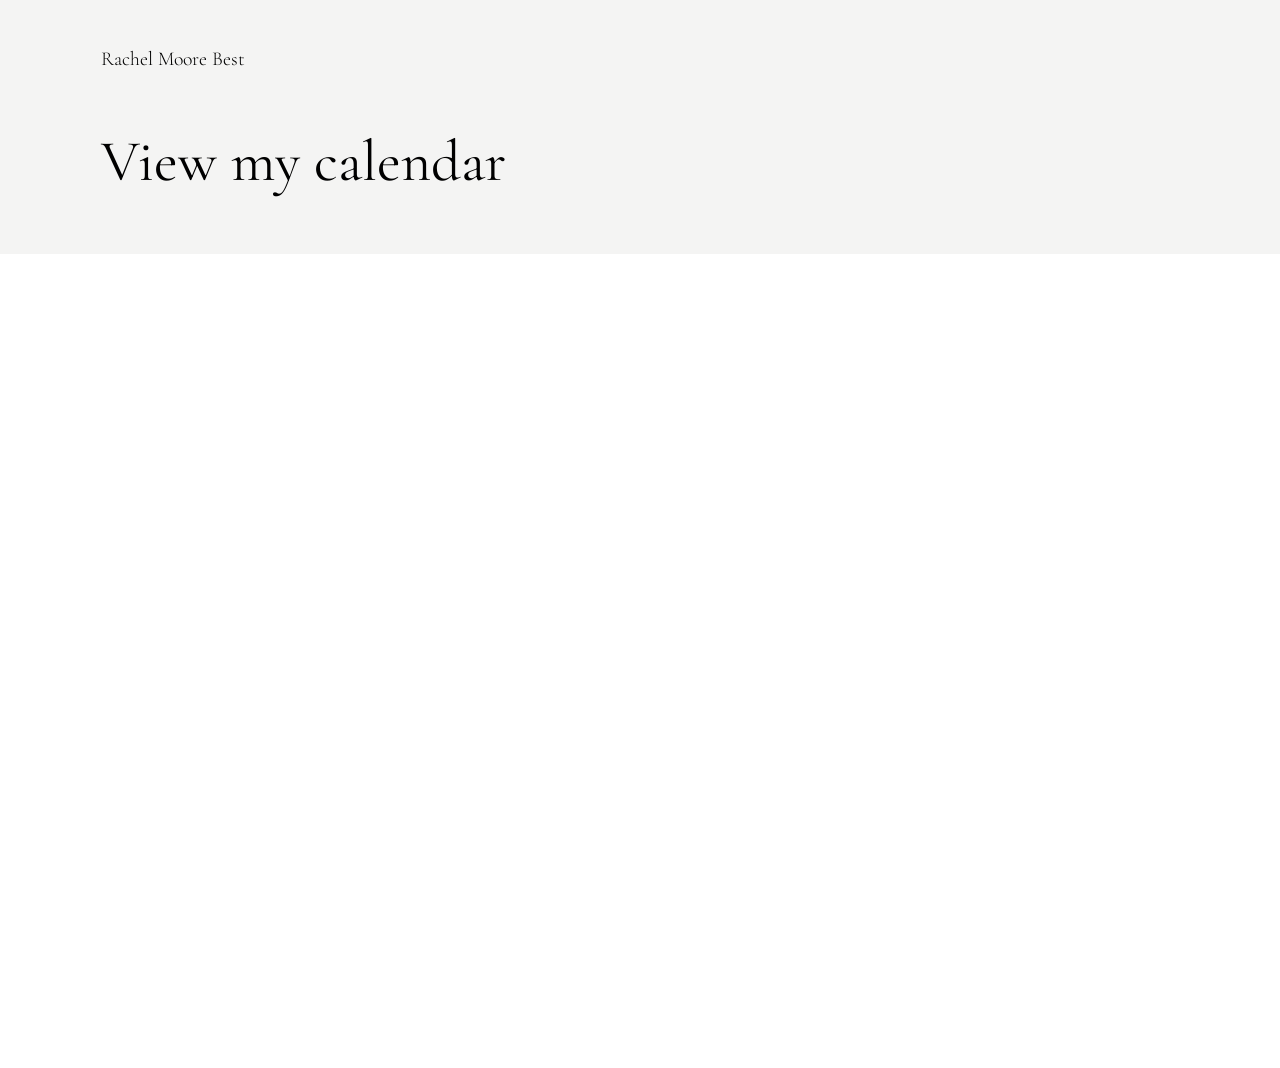
==== calendar/index.html @ 6b376840 "Add /calendar page with public free/busy Google Calendar Co-Authored-By: Claude Opus 5.5 <noreply@an" ====
<!doctype html>
<html lang="en">
<head>
  <meta charset="utf-8">
  <meta name="viewport" content="width=device-width, initial-scale=1">
  <title>View My Calendar | Rachel Moore Best</title>
  <meta property="og:site_name" content="Rachel Moore Best">
  <meta property="og:title" content="View My Calendar | Rachel Moore Best">
  <link rel="canonical" href="https://www.rachelmoorebest.com/calendar/">
  <link rel="icon" href="../assets/favicon.svg" type="image/svg+xml">
  <link rel="preconnect" href="https://fonts.googleapis.com">
  <link rel="preconnect" href="https://fonts.gstatic.com" crossorigin>
  <link href="https://fonts.googleapis.com/css2?family=Cormorant+Garamond:ital,wght@0,400;0,500;1,400&family=Jost:wght@300&display=swap" rel="stylesheet">
  <link rel="stylesheet" href="../styles.css">
</head>
<body>

<main>
  <section class="section section--page-title">
    <div class="grid">
      <a class="home-link" href="../">Rachel Moore Best</a>
      <h1 class="page-title">View my calendar</h1>
    </div>
  </section>

  <section class="section section--calendar">
    <div class="grid">
      <!-- Public view of rmb@rachelmoorebest.com. Google shares it as free/busy only,
           so visitors see "Busy" blocks, never event details. -->
      <iframe class="calendar-embed" id="calendar-embed" title="Rachel Moore Best's calendar (free/busy)"
              src="https://calendar.google.com/calendar/embed?wkst=1&ctz=America%2FNew_York&showPrint=0&showCalendars=0&mode=WEEK&src=cm1iQHJhY2hlbG1vb3JlYmVzdC5jb20&color=%23039be5"></iframe>
    </div>
  </section>
</main>

<script>
  // A week grid is too cramped on phones; show the list (agenda) view there instead.
  if (window.matchMedia('(max-width: 767px)').matches) {
    var cal = document.getElementById('calendar-embed');
    cal.src = cal.src.replace('mode=WEEK', 'mode=AGENDA');
  }
</script>
</body>
</html>
---- styles.css ----
/* Faithful rebuild of the Squarespace site (template 7.1, Fluid Engine).
   Measurements come from the live page. Squarespace's fonts are Adobe Fonts
   (Orpheus Pro for headings, Interface for text); the free stand-ins below are
   Cormorant Garamond and Jost. See README to swap in the real fonts. */
:root {
  --band: #f4f4f3;
  --white: #ffffff;
  --ink: #000000;

  --heading: "orpheus-pro", "Cormorant Garamond", Georgia, serif;
  --text: "interface", "Jost", -apple-system, "Helvetica Neue", Arial, sans-serif;

  /* Squarespace 7.1 grid: 24 columns, 11px gaps, 4vw gutters, 1500px max. */
  --max: 1500px;
  --gap: 11px;
  --gutter: 4vw;
  --cols: 24;

  /* Squarespace type scale: size = (value - 1) * unit + 12px, unit = 1.2vw. */
  --unit: min(1.2vw, 18px);
}

* { box-sizing: border-box; }
html { -webkit-text-size-adjust: 100%; }
body {
  margin: 0;
  background: var(--white);
  color: var(--ink);
  font-family: var(--text);
  font-weight: 300;
  font-size: calc(.2 * var(--unit) + 12px);
  line-height: 1.6;
  -webkit-font-smoothing: antialiased;
}
img { display: block; max-width: 100%; }
h1, h2, h3 { font-family: var(--heading); font-weight: 400; margin: 0; }
h1 { font-size: calc(3 * var(--unit) + 12px); line-height: 1.232; }
h2 { font-size: calc(1.8 * var(--unit) + 12px); line-height: 1.2992; }
h3 { font-size: calc(1.2 * var(--unit) + 12px); line-height: 1.3328; }
p { margin: 0; }

/* Layout */
.grid {
  display: grid;
  column-gap: var(--gap);
  grid-template-columns:
    minmax(calc(var(--gutter) - var(--gap)), 1fr)
    repeat(var(--cols), minmax(0, calc((var(--max) - var(--gap) * (var(--cols) - 1)) / var(--cols))))
    minmax(calc(var(--gutter) - var(--gap)), 1fr);
}
.section--intro, .section--contact { background: var(--band); }
.section--bio { background: var(--white); }

/* Fills the window height, headline centered; grows if the window is shorter than the text. */
.section--intro {
  display: flex;
  flex-direction: column;
  justify-content: center;
  min-height: 100vh;
  min-height: 100svh;
  padding: 6vw 0;
}
.intro { grid-column: 3 / 23; }
.highlight {
  background: linear-gradient(transparent 8%, var(--white) 8%, var(--white) 88%, transparent 88%);
  padding-left: .13em;
  margin-left: -.13em;
  -webkit-box-decoration-break: clone;
  box-decoration-break: clone;
}

.section--bio { padding: 9.4vw 0 9.2vw; }
/* Text spans columns 3-24; the photo floats right over the last 8, so the
   bio wraps beside it and then runs full width underneath. */
.bio-text { grid-column: 3 / 25; display: flow-root; }
.bio-text h3 { margin-bottom: 24px; }
.bio-text p {
  font-size: calc(.5 * var(--unit) + 12px);
  line-height: 1.6;
  margin-bottom: 12px;
}
.bio-text p:last-child { margin-bottom: 0; }
.bio-photo {
  float: right;
  width: calc((100% - 21 * var(--gap)) * 8 / 22 + 7 * var(--gap));
  margin: 0 0 24px calc((100% - 21 * var(--gap)) / 22 + 2 * var(--gap));
  aspect-ratio: 407 / 631;
  height: auto;
  object-fit: cover;
}

.section--contact { padding: 3.3vw 0 5.9vw; }
/* Heading lines up with the bio text; form ends in line with the photo. */
.contact-heading { grid-column: 3 / 12; grid-row: 1; align-self: start; }

/* Form: a raised white card with pale filled fields; a black underline marks the active field. */
.contact-form {
  grid-column: 13 / 25;
  grid-row: 1;
  background: var(--white);
  padding: 40px 44px 44px;
  box-shadow: 0 1px 2px rgba(0,0,0,.04), 0 18px 40px -20px rgba(0,0,0,.18);
}
.field { display: block; margin-bottom: 24px; }
.field .title {
  display: block;
  padding-bottom: 6px;
  font-size: 11px;
  letter-spacing: .14em;
  text-transform: uppercase;
  opacity: .7;
}
.name-row { display: grid; grid-template-columns: 1fr 1fr; gap: 16px; }
.contact-form input,
.contact-form textarea {
  display: block;
  width: 100%;
  height: 50px;
  margin: 0;
  padding: 12px 16px;
  border: 0;
  border-radius: 0;
  background: var(--band);
  box-shadow: inset 0 -1px 0 transparent;
  color: var(--ink);
  font: inherit;
  transition: background .2s, box-shadow .2s;
}
.contact-form textarea { height: 140px; resize: vertical; }
.contact-form input:hover, .contact-form textarea:hover { background: #efefed; }
.contact-form input:focus, .contact-form textarea:focus {
  outline: 0;
  background: #efefed;
  box-shadow: inset 0 -2px 0 var(--ink);
}
.contact-form button {
  appearance: none;
  width: 100%;
  margin-top: 8px;
  border: 0;
  border-radius: 0;
  background: var(--ink);
  color: var(--white);
  font-family: var(--heading);
  font-style: italic;
  font-weight: 400;
  font-size: 20px;
  letter-spacing: .01em;
  line-height: 1.2;
  padding: 14px 24px 15px;
  cursor: pointer;
  transition: background .2s;
}
.contact-form button:hover { background: #333; }
.contact-form button:focus-visible { outline: 2px solid var(--ink); outline-offset: 3px; }
.contact-form button:disabled { opacity: .5; cursor: default; }
.form-status:not(:empty) { margin: 20px 0 0; }

/* Calendar page */
.section--page-title { background: var(--band); padding: 3.4vw 0 4.4vw; }
.home-link {
  grid-column: 3 / 25;
  margin-bottom: 4vw;
  font-family: var(--heading);
  font-size: calc(.5 * var(--unit) + 12px);
  color: inherit;
  text-decoration: none;
}
.home-link:hover { text-decoration: underline; text-underline-offset: 3px; text-decoration-thickness: 1px; }
.page-title { grid-column: 3 / 25; }
.section--calendar { padding: 4.4vw 0 9.2vw; }
.calendar-embed { grid-column: 3 / 25; display: block; width: 100%; height: 640px; border: 0; }

/* Squarespace switches to an 8-column stacked layout below 768px. */
@media (max-width: 767px) {
  :root {
    --cols: 8;
    --gutter: 6vw;
    --unit: calc(.012 * min(100vh, 900px));
  }
  .section--intro { padding: 12vw 0; }
  .intro { grid-column: 2 / 10; }

  .section--bio { padding: 14vw 0; }
  .bio-text { grid-column: 2 / 10; }
  .bio-photo { float: none; width: 100%; margin: 0 0 11vw; }

  .section--contact { padding: 10vw 0 14vw; }
  .contact-heading { grid-column: 2 / 10; grid-row: 1; margin-bottom: 8vw; }
  .contact-form { grid-column: 2 / 10; grid-row: 2; padding: 28px 22px 30px; }

  .section--page-title { padding: 8vw 0 10vw; }
  .home-link { grid-column: 2 / 10; margin-bottom: 10vw; }
  .page-title { grid-column: 2 / 10; }
  .section--calendar { padding: 8vw 0 14vw; }
  .calendar-embed { grid-column: 2 / 10; height: 560px; }
}
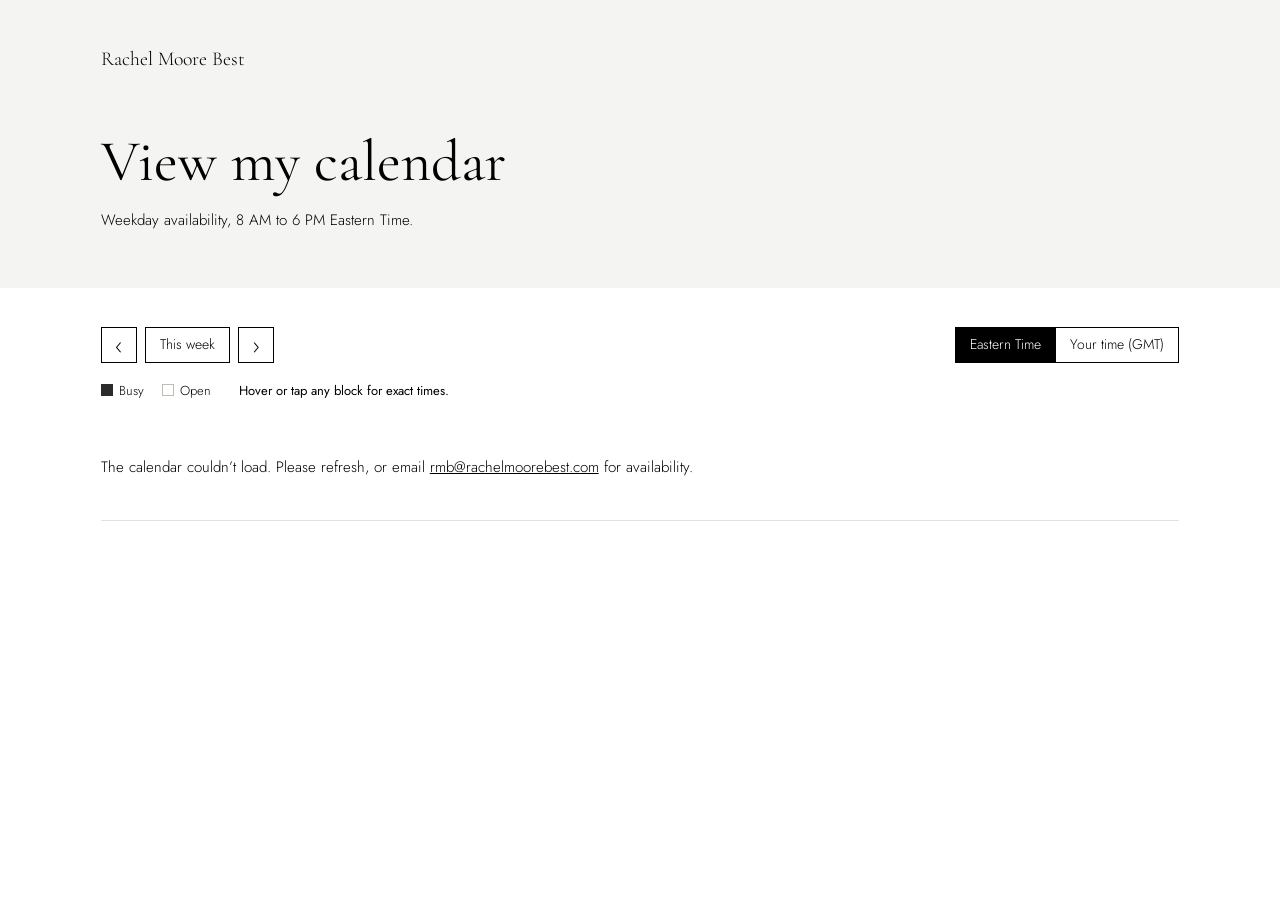
==== commit 258269d4: "Replace calendar embed with weekday availability grid refreshed every 15 minutes Co-Authored-By: Cla" ====
--- a/calendar/index.html
+++ b/calendar/index.html
@@ -4,13 +4,14 @@
   <meta charset="utf-8">
   <meta name="viewport" content="width=device-width, initial-scale=1">
   <title>View My Calendar | Rachel Moore Best</title>
+  <meta name="description" content="Rachel Moore Best's weekday availability, for scheduling.">
   <meta property="og:site_name" content="Rachel Moore Best">
   <meta property="og:title" content="View My Calendar | Rachel Moore Best">
   <link rel="canonical" href="https://www.rachelmoorebest.com/calendar/">
   <link rel="icon" href="../assets/favicon.svg" type="image/svg+xml">
   <link rel="preconnect" href="https://fonts.googleapis.com">
   <link rel="preconnect" href="https://fonts.gstatic.com" crossorigin>
-  <link href="https://fonts.googleapis.com/css2?family=Cormorant+Garamond:ital,wght@0,400;0,500;1,400&family=Jost:wght@300&display=swap" rel="stylesheet">
+  <link href="https://fonts.googleapis.com/css2?family=Cormorant+Garamond:ital,wght@0,400;0,500;1,400&family=Jost:wght@300;400&display=swap" rel="stylesheet">
   <link rel="stylesheet" href="../styles.css">
 </head>
 <body>
@@ -20,25 +21,39 @@
     <div class="grid">
       <a class="home-link" href="../">Rachel Moore Best</a>
       <h1 class="page-title">View my calendar</h1>
+      <p class="page-lede">Weekday availability, 8&nbsp;AM to 6&nbsp;PM Eastern Time.</p>
     </div>
   </section>
 
   <section class="section section--calendar">
     <div class="grid">
-      <!-- Public view of rmb@rachelmoorebest.com. Google shares it as free/busy only,
-           so visitors see "Busy" blocks, never event details. -->
-      <iframe class="calendar-embed" id="calendar-embed" title="Rachel Moore Best's calendar (free/busy)"
-              src="https://calendar.google.com/calendar/embed?wkst=1&ctz=America%2FNew_York&showPrint=0&showCalendars=0&mode=WEEK&src=cm1iQHJhY2hlbG1vb3JlYmVzdC5jb20&color=%23039be5"></iframe>
+      <!-- Built by calendar.js from busy.json, which GitHub Actions refreshes from
+           Rachel's free/busy Google Calendar every 15 minutes. -->
+      <div class="availability" id="availability">
+        <div class="cal-toolbar">
+          <div class="cal-nav">
+            <button type="button" class="cal-btn" data-step="-1" aria-label="Previous week">&#8249;</button>
+            <button type="button" class="cal-btn" data-step="0">This week</button>
+            <button type="button" class="cal-btn" data-step="1" aria-label="Next week">&#8250;</button>
+            <h2 class="cal-range" aria-live="polite"></h2>
+          </div>
+          <div class="cal-zone" role="group" aria-label="Time zone" hidden>
+            <button type="button" class="cal-zone-btn" data-zone="home" aria-pressed="true">Eastern Time</button>
+            <button type="button" class="cal-zone-btn" data-zone="local" aria-pressed="false">Your time</button>
+          </div>
+        </div>
+        <div class="cal-meta">
+          <span class="cal-legend"><i class="cal-swatch cal-swatch--busy"></i>Busy <i class="cal-swatch cal-swatch--open"></i>Open</span>
+          <span class="cal-detail" aria-live="polite">Hover or tap any block for exact times.</span>
+          <span class="cal-updated"></span>
+        </div>
+        <div class="cal-grid" aria-label="Weekly availability"></div>
+        <noscript><p class="cal-message">This calendar needs JavaScript. Email <a href="mailto:rmb@rachelmoorebest.com">rmb@rachelmoorebest.com</a> for availability.</p></noscript>
+      </div>
     </div>
   </section>
 </main>
 
-<script>
-  // A week grid is too cramped on phones; show the list (agenda) view there instead.
-  if (window.matchMedia('(max-width: 767px)').matches) {
-    var cal = document.getElementById('calendar-embed');
-    cal.src = cal.src.replace('mode=WEEK', 'mode=AGENDA');
-  }
-</script>
+<script src="calendar.js"></script>
 </body>
 </html>
--- a/styles.css
+++ b/styles.css
@@ -168,8 +168,131 @@
 }
 .home-link:hover { text-decoration: underline; text-underline-offset: 3px; text-decoration-thickness: 1px; }
 .page-title { grid-column: 3 / 25; }
-.section--calendar { padding: 4.4vw 0 9.2vw; }
-.calendar-embed { grid-column: 3 / 25; display: block; width: 100%; height: 640px; border: 0; }
+.page-lede { grid-column: 3 / 25; margin-top: 10px; }
+.section--calendar { padding: 3vw 0 9.2vw; }
+
+/* Availability grid: Eastern weekdays as columns, busy blocks dark, open time white. */
+.availability {
+  grid-column: 3 / 25;
+  --line: #e2e2de;
+  --line-soft: #efefec;
+  --busy: #2b2b2b;
+  --hour: 52px;
+}
+.cal-toolbar { display: flex; flex-wrap: wrap; align-items: center; justify-content: space-between; gap: 14px 24px; margin-bottom: 18px; }
+.cal-nav { display: flex; align-items: center; gap: 8px; flex-wrap: wrap; }
+.cal-btn, .cal-zone-btn {
+  appearance: none;
+  height: 36px;
+  min-width: 36px;
+  padding: 0 14px;
+  border: 1px solid var(--ink);
+  border-radius: 0;
+  background: transparent;
+  color: var(--ink);
+  font: inherit;
+  font-size: 14px;
+  cursor: pointer;
+  transition: background .15s, color .15s;
+}
+.cal-btn[aria-label] { padding: 0; font-size: 22px; line-height: 1; }
+.cal-btn:hover:not(:disabled), .cal-zone-btn:hover { background: var(--ink); color: var(--white); }
+.cal-btn:disabled { opacity: .25; cursor: default; }
+.cal-range { margin: 0 0 0 10px; font-size: calc(.6 * var(--unit) + 12px); line-height: 1.2; white-space: nowrap; }
+.cal-zone { display: flex; }
+.cal-zone[hidden] { display: none; }
+.cal-zone-btn + .cal-zone-btn { border-left: 0; }
+.cal-zone-btn[aria-pressed="true"] { background: var(--ink); color: var(--white); cursor: default; }
+
+.cal-meta { display: flex; flex-wrap: wrap; align-items: baseline; gap: 6px 28px; margin-bottom: 14px; font-size: 13px; }
+.cal-legend { white-space: nowrap; }
+.cal-swatch { display: inline-block; width: 12px; height: 12px; margin: 0 6px 0 0; vertical-align: -1px; }
+.cal-swatch--busy { background: var(--busy); }
+.cal-swatch--open { background: var(--white); box-shadow: inset 0 0 0 1px #bdbdb8; margin-left: 14px; }
+.cal-detail { flex: 1 1 260px; font-weight: 400; }
+.cal-updated { opacity: .65; }
+.cal-updated.is-stale { opacity: 1; font-weight: 400; color: #8a2d00; }
+
+.cal-grid {
+  display: grid;
+  grid-template-columns: 62px repeat(5, minmax(0, 1fr));
+  border-bottom: 1px solid var(--line);
+}
+.cal-corner { align-self: end; padding: 0 10px 10px 0; text-align: right; font-size: 11px; letter-spacing: .08em; opacity: .6; }
+.cal-dayhead { display: flex; flex-direction: column; align-items: center; gap: 2px; padding: 0 0 10px; }
+.cal-weekday { font-size: 11px; letter-spacing: .14em; text-transform: uppercase; opacity: .7; }
+.cal-date {
+  display: grid;
+  place-items: center;
+  min-width: 38px;
+  height: 38px;
+  font-family: var(--heading);
+  font-size: 24px;
+  line-height: 1;
+}
+.cal-dayhead.is-today .cal-date { background: var(--ink); color: var(--white); }
+.cal-hours, .cal-col { position: relative; height: calc(var(--hour) * var(--rows, 10)); }
+.cal-hour {
+  position: absolute;
+  right: 10px;
+  transform: translateY(-50%);
+  font-size: 11px;
+  white-space: nowrap;
+  opacity: .7;
+}
+.cal-hour:first-child { transform: none; }
+.cal-hour:last-child { transform: translateY(-100%); }
+.cal-col {
+  border-left: 1px solid var(--line);
+  background-color: var(--white);
+  background-image:
+    repeating-linear-gradient(to bottom, var(--line) 0 1px, transparent 1px var(--hour)),
+    repeating-linear-gradient(to bottom, transparent 0 calc(var(--hour) / 2), var(--line-soft) calc(var(--hour) / 2) calc(var(--hour) / 2 + 1px), transparent calc(var(--hour) / 2 + 1px) var(--hour));
+}
+.cal-col:last-child { border-right: 1px solid var(--line); }
+.cal-block {
+  position: absolute;
+  left: 0;
+  right: 0;
+  margin: 0;
+  border: 0;
+  border-radius: 0;
+  font: inherit;
+  text-align: left;
+  cursor: default;
+}
+.cal-block--open { background: transparent; z-index: 1; }
+.cal-block--open:hover, .cal-block--open:focus-visible { background: rgba(0, 0, 0, .05); box-shadow: inset 0 0 0 1px var(--ink); outline: 0; }
+.cal-block--busy {
+  left: 3px;
+  right: 3px;
+  z-index: 2;
+  display: flex;
+  flex-direction: column;
+  justify-content: flex-start;
+  padding: 4px 7px;
+  overflow: hidden;
+  background: var(--busy);
+  color: var(--white);
+  font-size: 12px;
+  line-height: 1.3;
+  box-shadow: 0 0 0 1px var(--white);
+}
+.cal-block--busy:hover, .cal-block--busy:focus-visible { background: var(--ink); outline: 2px solid var(--ink); outline-offset: 1px; }
+.cal-block--busy span { display: block; white-space: nowrap; overflow: hidden; text-overflow: ellipsis; }
+.cal-past {
+  position: absolute;
+  top: 0;
+  left: 0;
+  right: 0;
+  z-index: 3;
+  pointer-events: none;
+  background: rgba(255, 255, 255, .72);
+}
+.cal-now { position: absolute; left: 0; right: 0; z-index: 4; border-top: 2px solid var(--ink); pointer-events: none; }
+.cal-now::before { content: ""; position: absolute; left: -5px; top: -6px; width: 10px; height: 10px; background: var(--ink); border-radius: 50%; }
+.cal-message { grid-column: 1 / -1; padding: 40px 0; }
+.cal-message a { color: inherit; }
 
 /* Squarespace switches to an 8-column stacked layout below 768px. */
 @media (max-width: 767px) {
@@ -191,7 +314,18 @@
 
   .section--page-title { padding: 8vw 0 10vw; }
   .home-link { grid-column: 2 / 10; margin-bottom: 10vw; }
-  .page-title { grid-column: 2 / 10; }
-  .section--calendar { padding: 8vw 0 14vw; }
-  .calendar-embed { grid-column: 2 / 10; height: 560px; }
-}
+  .page-title, .page-lede { grid-column: 2 / 10; }
+  .section--calendar { padding: 6vw 0 14vw; }
+  .availability { grid-column: 2 / 10; --hour: 44px; }
+  .cal-range { flex-basis: 100%; margin: 6px 0 0; }
+  .cal-zone { width: 100%; }
+  .cal-zone-btn { flex: 1; padding: 0 8px; font-size: 13px; }
+  .cal-meta { gap: 6px 16px; }
+  .cal-grid { grid-template-columns: 44px repeat(5, minmax(0, 1fr)); }
+  .cal-corner { padding-right: 6px; font-size: 10px; letter-spacing: .02em; }
+  .cal-hour { right: 6px; font-size: 10px; }
+  .cal-date { min-width: 30px; height: 30px; font-size: 20px; }
+  .cal-weekday { font-size: 10px; letter-spacing: .08em; }
+  .cal-block--busy { left: 2px; right: 2px; }
+  .cal-block--busy span { display: none; }
+}
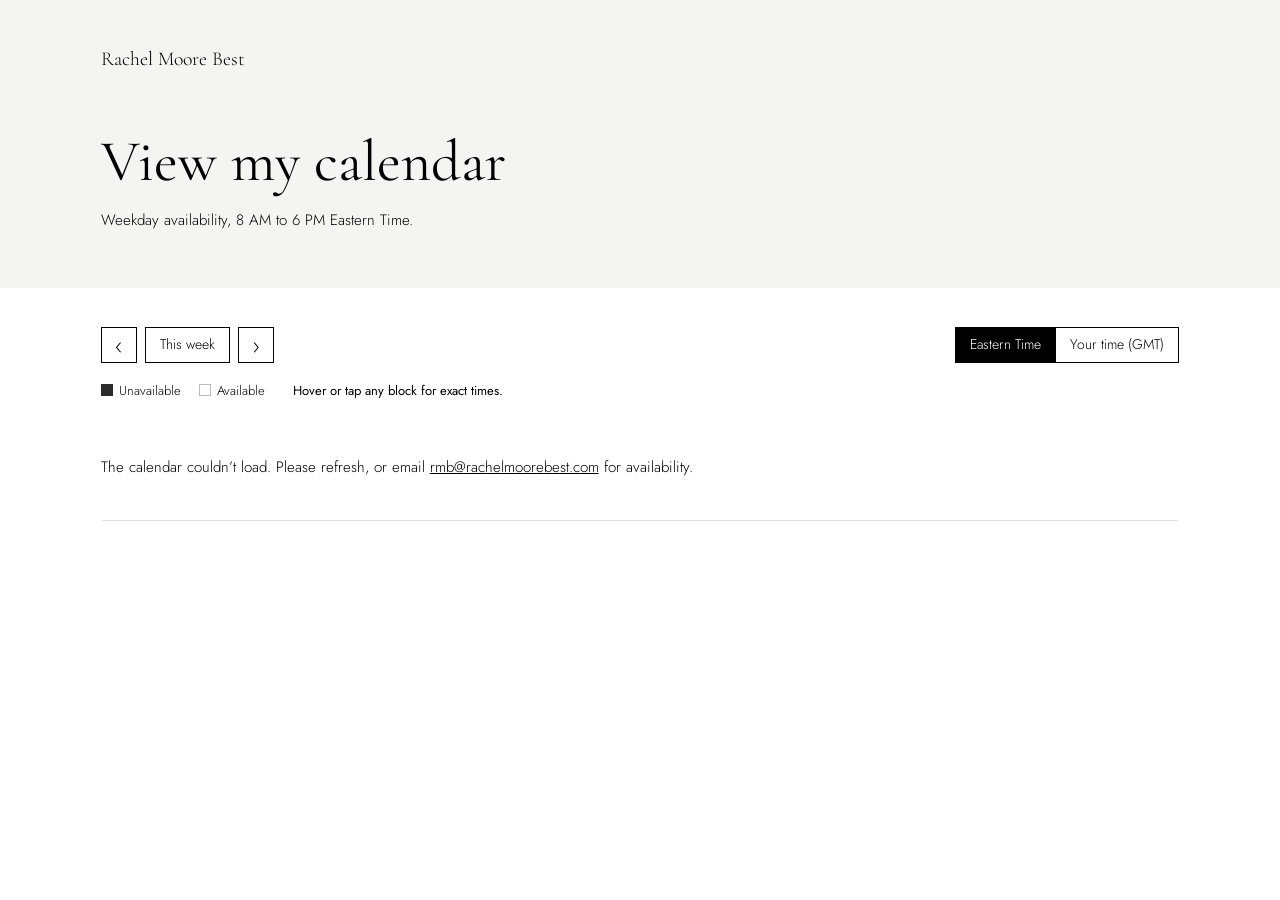
==== commit b2c4ab0f: "Label calendar blocks Unavailable/Available; show open times on hover Co-Authored-By: Claude Opus 5." ====
--- a/calendar/index.html
+++ b/calendar/index.html
@@ -43,7 +43,7 @@
           </div>
         </div>
         <div class="cal-meta">
-          <span class="cal-legend"><i class="cal-swatch cal-swatch--busy"></i>Busy <i class="cal-swatch cal-swatch--open"></i>Open</span>
+          <span class="cal-legend"><i class="cal-swatch cal-swatch--busy"></i>Unavailable <i class="cal-swatch cal-swatch--open"></i>Available</span>
           <span class="cal-detail" aria-live="polite">Hover or tap any block for exact times.</span>
           <span class="cal-updated"></span>
         </div>
--- a/styles.css
+++ b/styles.css
@@ -215,7 +215,7 @@
 
 .cal-grid {
   display: grid;
-  grid-template-columns: 62px repeat(5, minmax(0, 1fr));
+  grid-template-columns: 62px repeat(var(--days, 5), minmax(0, 1fr));
   border-bottom: 1px solid var(--line);
 }
 .cal-corner { align-self: end; padding: 0 10px 10px 0; text-align: right; font-size: 11px; letter-spacing: .08em; opacity: .6; }
@@ -280,6 +280,14 @@
 }
 .cal-block--busy:hover, .cal-block--busy:focus-visible { background: var(--ink); outline: 2px solid var(--ink); outline-offset: 1px; }
 .cal-block--busy span { display: block; white-space: nowrap; overflow: hidden; text-overflow: ellipsis; }
+.cal-busy-label { font-weight: 600; letter-spacing: .02em; }
+.cal-busy-time { opacity: .85; }
+.cal-block--open span { display: none; }
+@media (hover: hover) and (pointer: fine) {
+  .cal-block--open { display: flex; flex-direction: column; justify-content: flex-start; padding: 4px 7px; overflow: hidden; color: var(--ink); font-size: 12px; line-height: 1.3; }
+  .cal-block--open:hover span { display: block; overflow: hidden; text-overflow: ellipsis; }
+  .cal-open-label { font-weight: 600; white-space: nowrap; }
+}
 .cal-past {
   position: absolute;
   top: 0;
@@ -321,11 +329,13 @@
   .cal-zone { width: 100%; }
   .cal-zone-btn { flex: 1; padding: 0 8px; font-size: 13px; }
   .cal-meta { gap: 6px 16px; }
-  .cal-grid { grid-template-columns: 44px repeat(5, minmax(0, 1fr)); }
+  .cal-grid { grid-template-columns: 44px repeat(var(--days, 5), minmax(0, 1fr)); }
   .cal-corner { padding-right: 6px; font-size: 10px; letter-spacing: .02em; }
   .cal-hour { right: 6px; font-size: 10px; }
   .cal-date { min-width: 30px; height: 30px; font-size: 20px; }
   .cal-weekday { font-size: 10px; letter-spacing: .08em; }
   .cal-block--busy { left: 2px; right: 2px; }
-  .cal-block--busy span { display: none; }
-}
+  .cal-block--busy { padding: 3px 4px; }
+  .cal-busy-label { font-size: 9px; letter-spacing: 0; }
+  .cal-busy-time { display: none; }
+}
